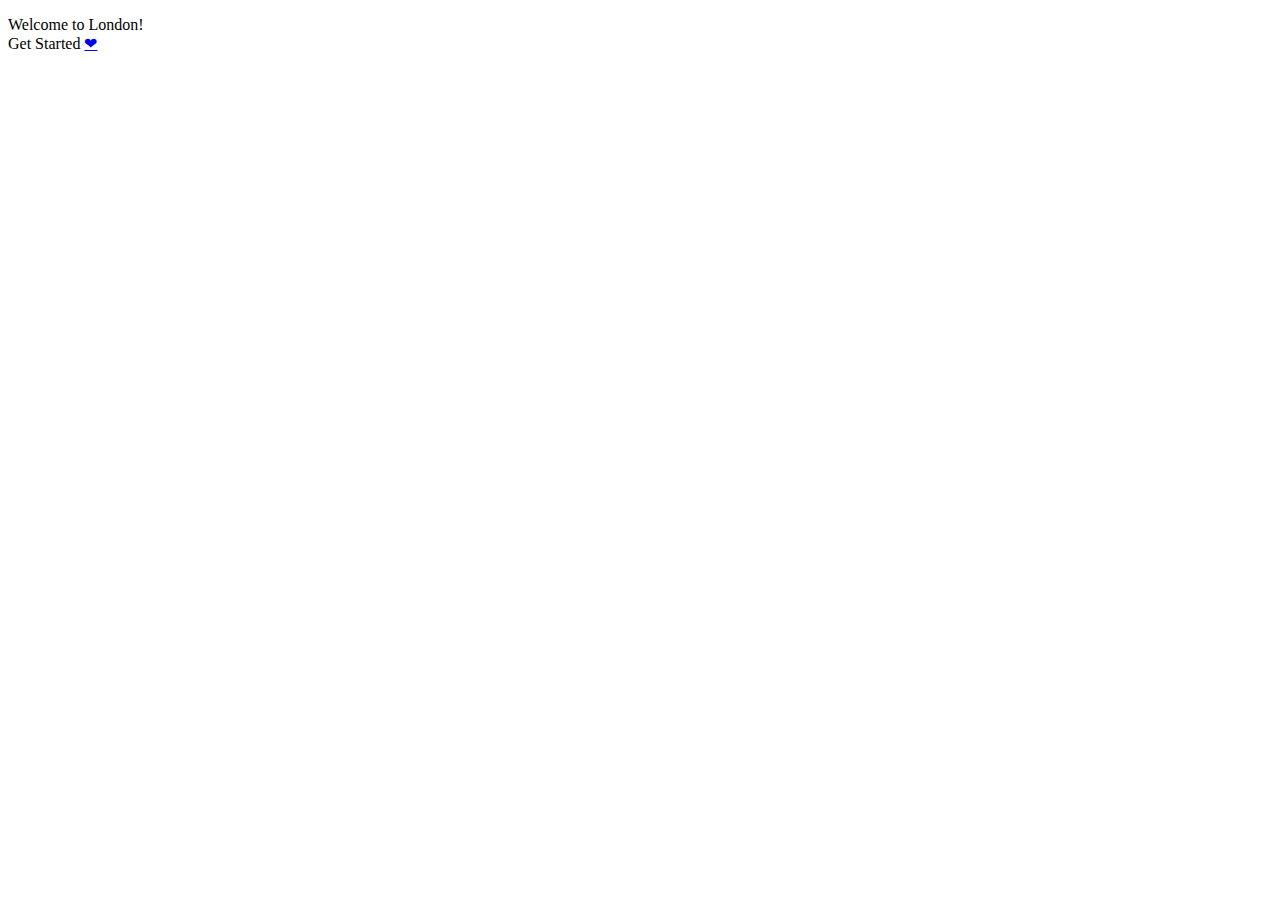
==== index.html @ 0caf2c50 "fix index" ====
<!DOCTYPE html PUBLIC "-//W3C//DTD XHTML 1.0 Strict//EN" 
	"http://www.w3.org/TR/xhtml1/DTD/xhtml1-strict.dtd">
<html xmlns="http://www.w3.org/1999/xhtml">
<head>
	<meta http-equiv="Content-Type" content="text/html;
	charset=utf-8" />

	<title>London Rulez</title>
	
	<link href="style 0.css" rel="stylesheet" type="text/css" />

</head>

<body>

	<p>Welcome to London!<br>Get Started <a href="Stratica%201.html">❤</p>

</body>
</html>
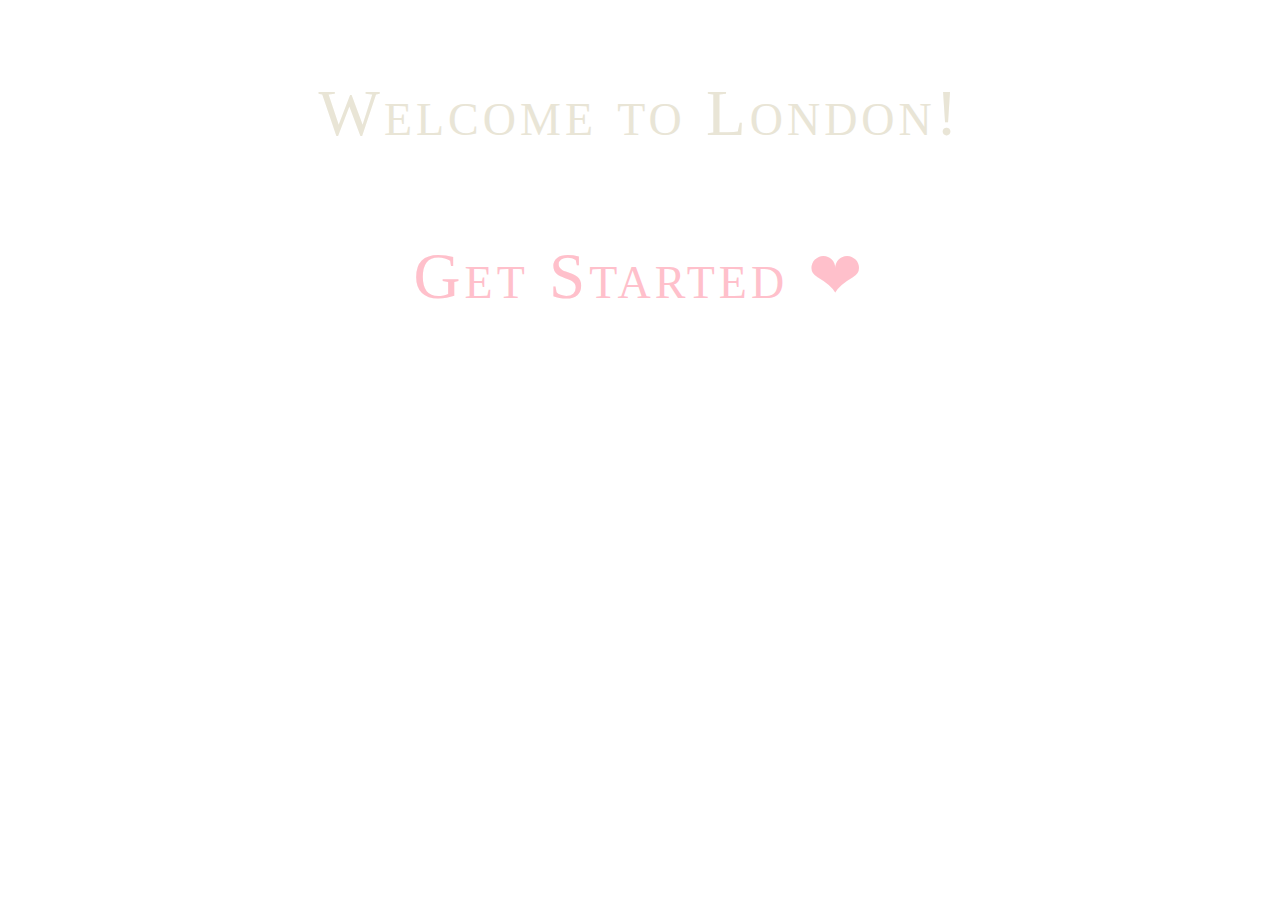
==== commit 7ec3bfcc: "First Menu Bar" ====
--- a/index.html
+++ b/index.html
@@ -13,7 +13,8 @@
 
 <body>
 
-	<p>Welcome to London!<br>Get Started <a href="Stratica%201.html">❤</p>
+	<p>Welcome to London!
+	<p><a href="Main.html" title="Visit my first page!">Get Started ❤</a></p>
 
 </body>
 </html>--- a/style 0.css
+++ b/style 0.css
@@ -0,0 +1,28 @@
+body{
+	background-image: url("London View.jpg");
+	background-repeat: no-repeat;
+	color:#e9e5d6;
+	font:small-caps lighter 65px 'Comic Sans MS';
+	margin:0px auto;
+    width:950px;
+    line-height:1.5em;
+    text-align: center;
+    letter-spacing: 4px;
+}
+
+p a{
+    color:pink;
+    text-decoration:none;
+    padding:10px;
+	}
+
+p a:hover{
+	 color:#ff6f69;
+}
+
+p a:visited{
+	color:pink;
+}
+p a:active{
+	color: #ffa8a5;
+}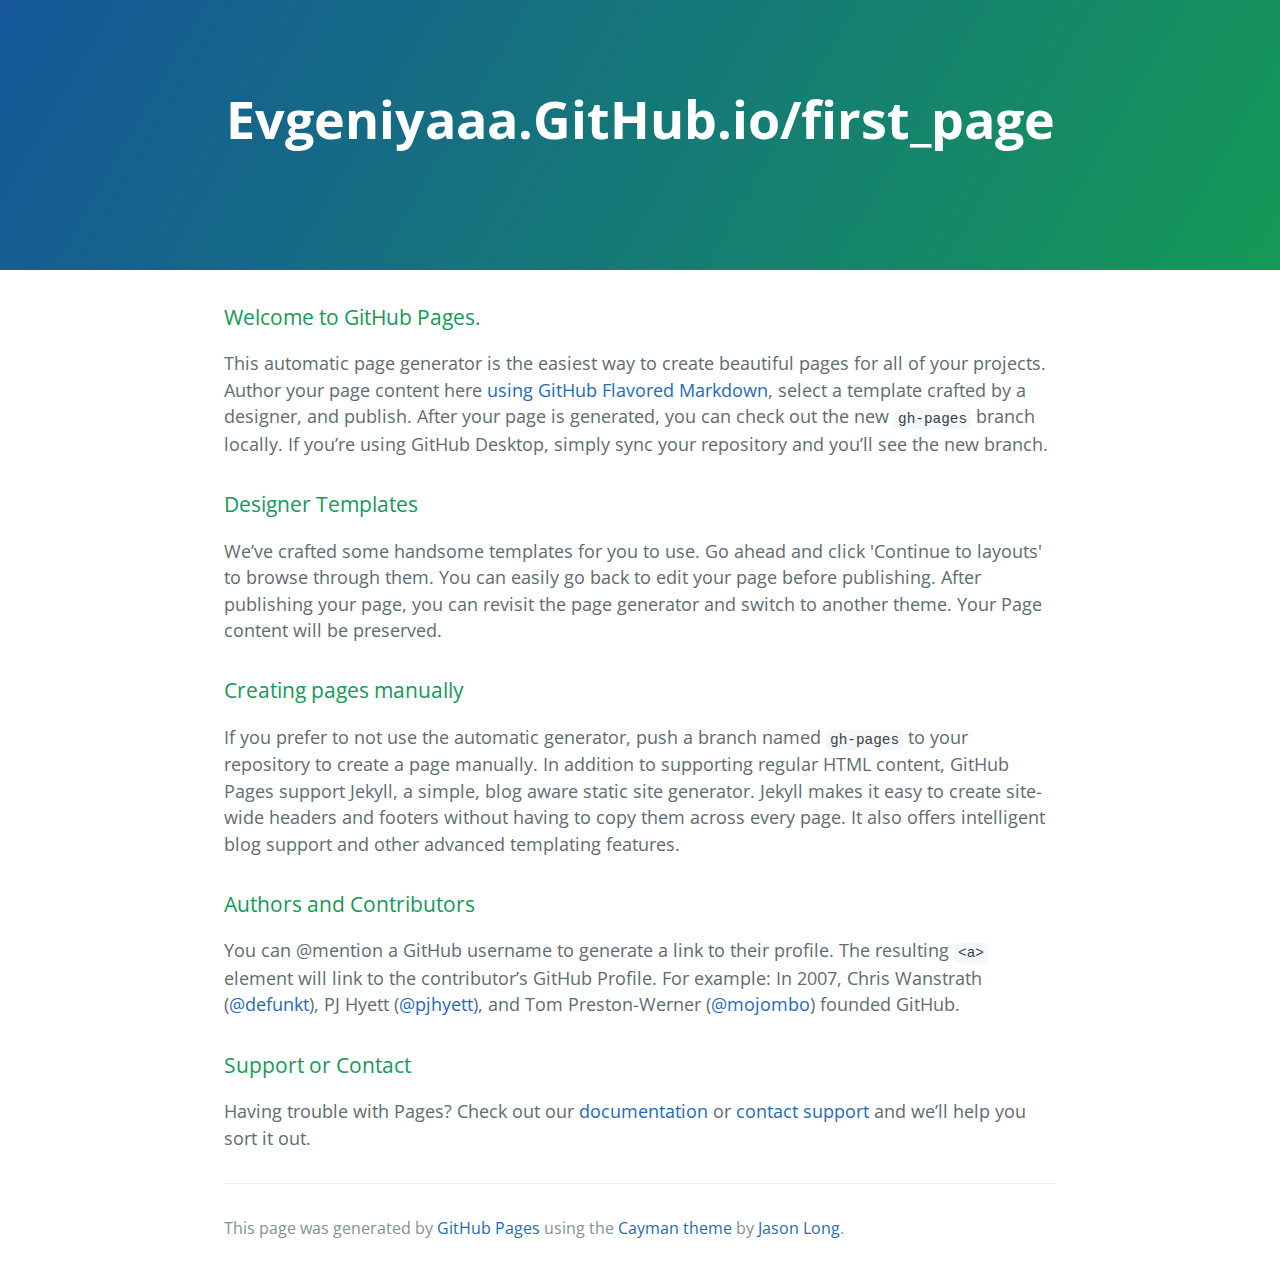
==== commit d8a101fb: "Replace master branch with page content via GitHub" ====
--- a/index.html
+++ b/index.html
@@ -1,20 +1,53 @@
-<!DOCTYPE html PUBLIC "-//W3C//DTD XHTML 1.0 Strict//EN" 
-	"http://www.w3.org/TR/xhtml1/DTD/xhtml1-strict.dtd">
-<html xmlns="http://www.w3.org/1999/xhtml">
-<head>
-	<meta http-equiv="Content-Type" content="text/html;
-	charset=utf-8" />
+<!DOCTYPE html>
+<html lang="en-us">
+  <head>
+    <meta charset="UTF-8">
+    <title>Evgeniyaaa.GitHub.io/first_page by evgeniyaaa</title>
+    <meta name="viewport" content="width=device-width, initial-scale=1">
+    <link rel="stylesheet" type="text/css" href="stylesheets/normalize.css" media="screen">
+    <link href='https://fonts.googleapis.com/css?family=Open+Sans:400,700' rel='stylesheet' type='text/css'>
+    <link rel="stylesheet" type="text/css" href="stylesheets/stylesheet.css" media="screen">
+    <link rel="stylesheet" type="text/css" href="stylesheets/github-light.css" media="screen">
+  </head>
+  <body>
+    <section class="page-header">
+      <h1 class="project-name">Evgeniyaaa.GitHub.io/first_page</h1>
+      <h2 class="project-tagline"></h2>
+    </section>
 
-	<title>London Rulez</title>
-	
-	<link href="style 0.css" rel="stylesheet" type="text/css" />
+    <section class="main-content">
+      <h3>
+<a id="welcome-to-github-pages" class="anchor" href="#welcome-to-github-pages" aria-hidden="true"><span aria-hidden="true" class="octicon octicon-link"></span></a>Welcome to GitHub Pages.</h3>
 
-</head>
+<p>This automatic page generator is the easiest way to create beautiful pages for all of your projects. Author your page content here <a href="https://guides.github.com/features/mastering-markdown/">using GitHub Flavored Markdown</a>, select a template crafted by a designer, and publish. After your page is generated, you can check out the new <code>gh-pages</code> branch locally. If you’re using GitHub Desktop, simply sync your repository and you’ll see the new branch.</p>
 
-<body>
+<h3>
+<a id="designer-templates" class="anchor" href="#designer-templates" aria-hidden="true"><span aria-hidden="true" class="octicon octicon-link"></span></a>Designer Templates</h3>
 
-	<p>Welcome to London!
-	<p><a href="Main.html" title="Visit my first page!">Get Started ❤</a></p>
+<p>We’ve crafted some handsome templates for you to use. Go ahead and click 'Continue to layouts' to browse through them. You can easily go back to edit your page before publishing. After publishing your page, you can revisit the page generator and switch to another theme. Your Page content will be preserved.</p>
 
-</body>
-</html>+<h3>
+<a id="creating-pages-manually" class="anchor" href="#creating-pages-manually" aria-hidden="true"><span aria-hidden="true" class="octicon octicon-link"></span></a>Creating pages manually</h3>
+
+<p>If you prefer to not use the automatic generator, push a branch named <code>gh-pages</code> to your repository to create a page manually. In addition to supporting regular HTML content, GitHub Pages support Jekyll, a simple, blog aware static site generator. Jekyll makes it easy to create site-wide headers and footers without having to copy them across every page. It also offers intelligent blog support and other advanced templating features.</p>
+
+<h3>
+<a id="authors-and-contributors" class="anchor" href="#authors-and-contributors" aria-hidden="true"><span aria-hidden="true" class="octicon octicon-link"></span></a>Authors and Contributors</h3>
+
+<p>You can @mention a GitHub username to generate a link to their profile. The resulting <code>&lt;a&gt;</code> element will link to the contributor’s GitHub Profile. For example: In 2007, Chris Wanstrath (<a href="https://github.com/defunkt" class="user-mention">@defunkt</a>), PJ Hyett (<a href="https://github.com/pjhyett" class="user-mention">@pjhyett</a>), and Tom Preston-Werner (<a href="https://github.com/mojombo" class="user-mention">@mojombo</a>) founded GitHub.</p>
+
+<h3>
+<a id="support-or-contact" class="anchor" href="#support-or-contact" aria-hidden="true"><span aria-hidden="true" class="octicon octicon-link"></span></a>Support or Contact</h3>
+
+<p>Having trouble with Pages? Check out our <a href="https://help.github.com/pages">documentation</a> or <a href="https://github.com/contact">contact support</a> and we’ll help you sort it out.</p>
+
+      <footer class="site-footer">
+
+        <span class="site-footer-credits">This page was generated by <a href="https://pages.github.com">GitHub Pages</a> using the <a href="https://github.com/jasonlong/cayman-theme">Cayman theme</a> by <a href="https://twitter.com/jasonlong">Jason Long</a>.</span>
+      </footer>
+
+    </section>
+
+  
+  </body>
+</html>
--- a/stylesheets/stylesheet.css
+++ b/stylesheets/stylesheet.css
@@ -0,0 +1,245 @@
+* {
+  box-sizing: border-box; }
+
+body {
+  padding: 0;
+  margin: 0;
+  font-family: "Open Sans", "Helvetica Neue", Helvetica, Arial, sans-serif;
+  font-size: 16px;
+  line-height: 1.5;
+  color: #606c71; }
+
+a {
+  color: #1e6bb8;
+  text-decoration: none; }
+  a:hover {
+    text-decoration: underline; }
+
+.btn {
+  display: inline-block;
+  margin-bottom: 1rem;
+  color: rgba(255, 255, 255, 0.7);
+  background-color: rgba(255, 255, 255, 0.08);
+  border-color: rgba(255, 255, 255, 0.2);
+  border-style: solid;
+  border-width: 1px;
+  border-radius: 0.3rem;
+  transition: color 0.2s, background-color 0.2s, border-color 0.2s; }
+  .btn + .btn {
+    margin-left: 1rem; }
+
+.btn:hover {
+  color: rgba(255, 255, 255, 0.8);
+  text-decoration: none;
+  background-color: rgba(255, 255, 255, 0.2);
+  border-color: rgba(255, 255, 255, 0.3); }
+
+@media screen and (min-width: 64em) {
+  .btn {
+    padding: 0.75rem 1rem; } }
+
+@media screen and (min-width: 42em) and (max-width: 64em) {
+  .btn {
+    padding: 0.6rem 0.9rem;
+    font-size: 0.9rem; } }
+
+@media screen and (max-width: 42em) {
+  .btn {
+    display: block;
+    width: 100%;
+    padding: 0.75rem;
+    font-size: 0.9rem; }
+    .btn + .btn {
+      margin-top: 1rem;
+      margin-left: 0; } }
+
+.page-header {
+  color: #fff;
+  text-align: center;
+  background-color: #159957;
+  background-image: linear-gradient(120deg, #155799, #159957); }
+
+@media screen and (min-width: 64em) {
+  .page-header {
+    padding: 5rem 6rem; } }
+
+@media screen and (min-width: 42em) and (max-width: 64em) {
+  .page-header {
+    padding: 3rem 4rem; } }
+
+@media screen and (max-width: 42em) {
+  .page-header {
+    padding: 2rem 1rem; } }
+
+.project-name {
+  margin-top: 0;
+  margin-bottom: 0.1rem; }
+
+@media screen and (min-width: 64em) {
+  .project-name {
+    font-size: 3.25rem; } }
+
+@media screen and (min-width: 42em) and (max-width: 64em) {
+  .project-name {
+    font-size: 2.25rem; } }
+
+@media screen and (max-width: 42em) {
+  .project-name {
+    font-size: 1.75rem; } }
+
+.project-tagline {
+  margin-bottom: 2rem;
+  font-weight: normal;
+  opacity: 0.7; }
+
+@media screen and (min-width: 64em) {
+  .project-tagline {
+    font-size: 1.25rem; } }
+
+@media screen and (min-width: 42em) and (max-width: 64em) {
+  .project-tagline {
+    font-size: 1.15rem; } }
+
+@media screen and (max-width: 42em) {
+  .project-tagline {
+    font-size: 1rem; } }
+
+.main-content :first-child {
+  margin-top: 0; }
+.main-content img {
+  max-width: 100%; }
+.main-content h1, .main-content h2, .main-content h3, .main-content h4, .main-content h5, .main-content h6 {
+  margin-top: 2rem;
+  margin-bottom: 1rem;
+  font-weight: normal;
+  color: #159957; }
+.main-content p {
+  margin-bottom: 1em; }
+.main-content code {
+  padding: 2px 4px;
+  font-family: Consolas, "Liberation Mono", Menlo, Courier, monospace;
+  font-size: 0.9rem;
+  color: #383e41;
+  background-color: #f3f6fa;
+  border-radius: 0.3rem; }
+.main-content pre {
+  padding: 0.8rem;
+  margin-top: 0;
+  margin-bottom: 1rem;
+  font: 1rem Consolas, "Liberation Mono", Menlo, Courier, monospace;
+  color: #567482;
+  word-wrap: normal;
+  background-color: #f3f6fa;
+  border: solid 1px #dce6f0;
+  border-radius: 0.3rem; }
+  .main-content pre > code {
+    padding: 0;
+    margin: 0;
+    font-size: 0.9rem;
+    color: #567482;
+    word-break: normal;
+    white-space: pre;
+    background: transparent;
+    border: 0; }
+.main-content .highlight {
+  margin-bottom: 1rem; }
+  .main-content .highlight pre {
+    margin-bottom: 0;
+    word-break: normal; }
+.main-content .highlight pre, .main-content pre {
+  padding: 0.8rem;
+  overflow: auto;
+  font-size: 0.9rem;
+  line-height: 1.45;
+  border-radius: 0.3rem; }
+.main-content pre code, .main-content pre tt {
+  display: inline;
+  max-width: initial;
+  padding: 0;
+  margin: 0;
+  overflow: initial;
+  line-height: inherit;
+  word-wrap: normal;
+  background-color: transparent;
+  border: 0; }
+  .main-content pre code:before, .main-content pre code:after, .main-content pre tt:before, .main-content pre tt:after {
+    content: normal; }
+.main-content ul, .main-content ol {
+  margin-top: 0; }
+.main-content blockquote {
+  padding: 0 1rem;
+  margin-left: 0;
+  color: #819198;
+  border-left: 0.3rem solid #dce6f0; }
+  .main-content blockquote > :first-child {
+    margin-top: 0; }
+  .main-content blockquote > :last-child {
+    margin-bottom: 0; }
+.main-content table {
+  display: block;
+  width: 100%;
+  overflow: auto;
+  word-break: normal;
+  word-break: keep-all; }
+  .main-content table th {
+    font-weight: bold; }
+  .main-content table th, .main-content table td {
+    padding: 0.5rem 1rem;
+    border: 1px solid #e9ebec; }
+.main-content dl {
+  padding: 0; }
+  .main-content dl dt {
+    padding: 0;
+    margin-top: 1rem;
+    font-size: 1rem;
+    font-weight: bold; }
+  .main-content dl dd {
+    padding: 0;
+    margin-bottom: 1rem; }
+.main-content hr {
+  height: 2px;
+  padding: 0;
+  margin: 1rem 0;
+  background-color: #eff0f1;
+  border: 0; }
+
+@media screen and (min-width: 64em) {
+  .main-content {
+    max-width: 64rem;
+    padding: 2rem 6rem;
+    margin: 0 auto;
+    font-size: 1.1rem; } }
+
+@media screen and (min-width: 42em) and (max-width: 64em) {
+  .main-content {
+    padding: 2rem 4rem;
+    font-size: 1.1rem; } }
+
+@media screen and (max-width: 42em) {
+  .main-content {
+    padding: 2rem 1rem;
+    font-size: 1rem; } }
+
+.site-footer {
+  padding-top: 2rem;
+  margin-top: 2rem;
+  border-top: solid 1px #eff0f1; }
+
+.site-footer-owner {
+  display: block;
+  font-weight: bold; }
+
+.site-footer-credits {
+  color: #819198; }
+
+@media screen and (min-width: 64em) {
+  .site-footer {
+    font-size: 1rem; } }
+
+@media screen and (min-width: 42em) and (max-width: 64em) {
+  .site-footer {
+    font-size: 1rem; } }
+
+@media screen and (max-width: 42em) {
+  .site-footer {
+    font-size: 0.9rem; } }
--- a/stylesheets/github-light.css
+++ b/stylesheets/github-light.css
@@ -0,0 +1,124 @@
+/*
+The MIT License (MIT)
+
+Copyright (c) 2016 GitHub, Inc.
+
+Permission is hereby granted, free of charge, to any person obtaining a copy
+of this software and associated documentation files (the "Software"), to deal
+in the Software without restriction, including without limitation the rights
+to use, copy, modify, merge, publish, distribute, sublicense, and/or sell
+copies of the Software, and to permit persons to whom the Software is
+furnished to do so, subject to the following conditions:
+
+The above copyright notice and this permission notice shall be included in all
+copies or substantial portions of the Software.
+
+THE SOFTWARE IS PROVIDED "AS IS", WITHOUT WARRANTY OF ANY KIND, EXPRESS OR
+IMPLIED, INCLUDING BUT NOT LIMITED TO THE WARRANTIES OF MERCHANTABILITY,
+FITNESS FOR A PARTICULAR PURPOSE AND NONINFRINGEMENT. IN NO EVENT SHALL THE
+AUTHORS OR COPYRIGHT HOLDERS BE LIABLE FOR ANY CLAIM, DAMAGES OR OTHER
+LIABILITY, WHETHER IN AN ACTION OF CONTRACT, TORT OR OTHERWISE, ARISING FROM,
+OUT OF OR IN CONNECTION WITH THE SOFTWARE OR THE USE OR OTHER DEALINGS IN THE
+SOFTWARE.
+
+*/
+
+.pl-c /* comment */ {
+  color: #969896;
+}
+
+.pl-c1 /* constant, variable.other.constant, support, meta.property-name, support.constant, support.variable, meta.module-reference, markup.raw, meta.diff.header */,
+.pl-s .pl-v /* string variable */ {
+  color: #0086b3;
+}
+
+.pl-e /* entity */,
+.pl-en /* entity.name */ {
+  color: #795da3;
+}
+
+.pl-smi /* variable.parameter.function, storage.modifier.package, storage.modifier.import, storage.type.java, variable.other */,
+.pl-s .pl-s1 /* string source */ {
+  color: #333;
+}
+
+.pl-ent /* entity.name.tag */ {
+  color: #63a35c;
+}
+
+.pl-k /* keyword, storage, storage.type */ {
+  color: #a71d5d;
+}
+
+.pl-s /* string */,
+.pl-pds /* punctuation.definition.string, string.regexp.character-class */,
+.pl-s .pl-pse .pl-s1 /* string punctuation.section.embedded source */,
+.pl-sr /* string.regexp */,
+.pl-sr .pl-cce /* string.regexp constant.character.escape */,
+.pl-sr .pl-sre /* string.regexp source.ruby.embedded */,
+.pl-sr .pl-sra /* string.regexp string.regexp.arbitrary-repitition */ {
+  color: #183691;
+}
+
+.pl-v /* variable */ {
+  color: #ed6a43;
+}
+
+.pl-id /* invalid.deprecated */ {
+  color: #b52a1d;
+}
+
+.pl-ii /* invalid.illegal */ {
+  color: #f8f8f8;
+  background-color: #b52a1d;
+}
+
+.pl-sr .pl-cce /* string.regexp constant.character.escape */ {
+  font-weight: bold;
+  color: #63a35c;
+}
+
+.pl-ml /* markup.list */ {
+  color: #693a17;
+}
+
+.pl-mh /* markup.heading */,
+.pl-mh .pl-en /* markup.heading entity.name */,
+.pl-ms /* meta.separator */ {
+  font-weight: bold;
+  color: #1d3e81;
+}
+
+.pl-mq /* markup.quote */ {
+  color: #008080;
+}
+
+.pl-mi /* markup.italic */ {
+  font-style: italic;
+  color: #333;
+}
+
+.pl-mb /* markup.bold */ {
+  font-weight: bold;
+  color: #333;
+}
+
+.pl-md /* markup.deleted, meta.diff.header.from-file */ {
+  color: #bd2c00;
+  background-color: #ffecec;
+}
+
+.pl-mi1 /* markup.inserted, meta.diff.header.to-file */ {
+  color: #55a532;
+  background-color: #eaffea;
+}
+
+.pl-mdr /* meta.diff.range */ {
+  font-weight: bold;
+  color: #795da3;
+}
+
+.pl-mo /* meta.output */ {
+  color: #1d3e81;
+}
+
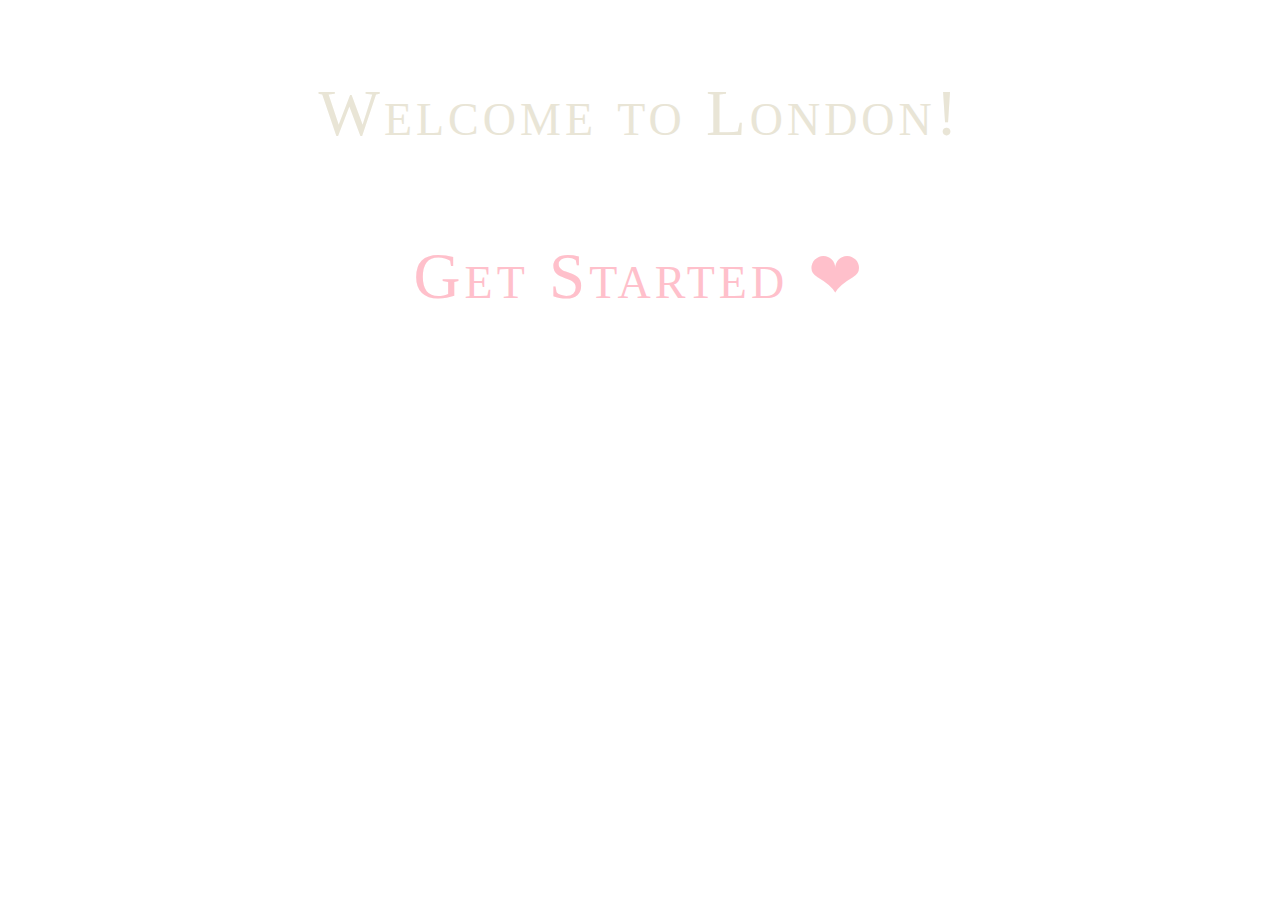
==== commit c582b8b0: "Revert "Replace master branch with page content via GitHub"" ====
--- a/index.html
+++ b/index.html
@@ -1,53 +1,24 @@
-<!DOCTYPE html>
-<html lang="en-us">
-  <head>
-    <meta charset="UTF-8">
-    <title>Evgeniyaaa.GitHub.io/first_page by evgeniyaaa</title>
-    <meta name="viewport" content="width=device-width, initial-scale=1">
-    <link rel="stylesheet" type="text/css" href="stylesheets/normalize.css" media="screen">
-    <link href='https://fonts.googleapis.com/css?family=Open+Sans:400,700' rel='stylesheet' type='text/css'>
-    <link rel="stylesheet" type="text/css" href="stylesheets/stylesheet.css" media="screen">
-    <link rel="stylesheet" type="text/css" href="stylesheets/github-light.css" media="screen">
-  </head>
-  <body>
-    <section class="page-header">
-      <h1 class="project-name">Evgeniyaaa.GitHub.io/first_page</h1>
-      <h2 class="project-tagline"></h2>
-    </section>
+<!DOCTYPE html PUBLIC "-//W3C//DTD XHTML 1.0 Strict//EN" 
+	"http://www.w3.org/TR/xhtml1/DTD/xhtml1-strict.dtd">
+<html xmlns="http://www.w3.org/1999/xhtml">
+<head>
+		<meta http-equiv="Content-Type" content="text/html;
+		charset=utf-8" />
+		
+		<meta name="viewport" content="width=device-width,initial-scale=1,maximum-scale=1,user-scalable=no">
+		<meta http-equiv="X-UA-Compatible" content="IE=edge,chrome=1">
+		<meta name="HandheldFriendly" content="true">
 
-    <section class="main-content">
-      <h3>
-<a id="welcome-to-github-pages" class="anchor" href="#welcome-to-github-pages" aria-hidden="true"><span aria-hidden="true" class="octicon octicon-link"></span></a>Welcome to GitHub Pages.</h3>
+		<title>London Rulez</title>
+		
+		<link href="css/style0.css" rel="stylesheet" type="text/css" />
 
-<p>This automatic page generator is the easiest way to create beautiful pages for all of your projects. Author your page content here <a href="https://guides.github.com/features/mastering-markdown/">using GitHub Flavored Markdown</a>, select a template crafted by a designer, and publish. After your page is generated, you can check out the new <code>gh-pages</code> branch locally. If you’re using GitHub Desktop, simply sync your repository and you’ll see the new branch.</p>
+</head>
 
-<h3>
-<a id="designer-templates" class="anchor" href="#designer-templates" aria-hidden="true"><span aria-hidden="true" class="octicon octicon-link"></span></a>Designer Templates</h3>
+<body>
 
-<p>We’ve crafted some handsome templates for you to use. Go ahead and click 'Continue to layouts' to browse through them. You can easily go back to edit your page before publishing. After publishing your page, you can revisit the page generator and switch to another theme. Your Page content will be preserved.</p>
+		<p>Welcome to London!
+		<p><a href="Main.html" title="Visit my first page!">Get Started ❤</a></p>
 
-<h3>
-<a id="creating-pages-manually" class="anchor" href="#creating-pages-manually" aria-hidden="true"><span aria-hidden="true" class="octicon octicon-link"></span></a>Creating pages manually</h3>
-
-<p>If you prefer to not use the automatic generator, push a branch named <code>gh-pages</code> to your repository to create a page manually. In addition to supporting regular HTML content, GitHub Pages support Jekyll, a simple, blog aware static site generator. Jekyll makes it easy to create site-wide headers and footers without having to copy them across every page. It also offers intelligent blog support and other advanced templating features.</p>
-
-<h3>
-<a id="authors-and-contributors" class="anchor" href="#authors-and-contributors" aria-hidden="true"><span aria-hidden="true" class="octicon octicon-link"></span></a>Authors and Contributors</h3>
-
-<p>You can @mention a GitHub username to generate a link to their profile. The resulting <code>&lt;a&gt;</code> element will link to the contributor’s GitHub Profile. For example: In 2007, Chris Wanstrath (<a href="https://github.com/defunkt" class="user-mention">@defunkt</a>), PJ Hyett (<a href="https://github.com/pjhyett" class="user-mention">@pjhyett</a>), and Tom Preston-Werner (<a href="https://github.com/mojombo" class="user-mention">@mojombo</a>) founded GitHub.</p>
-
-<h3>
-<a id="support-or-contact" class="anchor" href="#support-or-contact" aria-hidden="true"><span aria-hidden="true" class="octicon octicon-link"></span></a>Support or Contact</h3>
-
-<p>Having trouble with Pages? Check out our <a href="https://help.github.com/pages">documentation</a> or <a href="https://github.com/contact">contact support</a> and we’ll help you sort it out.</p>
-
-      <footer class="site-footer">
-
-        <span class="site-footer-credits">This page was generated by <a href="https://pages.github.com">GitHub Pages</a> using the <a href="https://github.com/jasonlong/cayman-theme">Cayman theme</a> by <a href="https://twitter.com/jasonlong">Jason Long</a>.</span>
-      </footer>
-
-    </section>
-
-  
-  </body>
-</html>
+</body>
+</html>--- a/css/style0.css
+++ b/css/style0.css
@@ -0,0 +1,34 @@
+body {
+  background-image: url("../London View.jpg");
+  background-repeat: no-repeat;
+  color: #e9e5d6;
+  font: small-caps lighter 65px "Comic Sans MS";
+  margin: 0px auto;
+  width: 100%;
+  line-height: 1.5em;
+  text-align: center;
+  letter-spacing: 4px; }
+
+p a {
+  color: pink;
+  text-decoration: none;
+  padding: 10px; }
+p a:hover {
+  color: #ff6f69; }
+p a:visited {
+  color: none; }
+p a:active {
+  color: #ffa8a5; }
+
+@media screen and (max-width: 768px) {
+  #main-content {
+    width: 100%; }
+
+  body {
+    font-size: 53px;
+    width: 100%; } }
+/* For responsive page.*/
+/*# sourceMappingURL=style0.css.map */
+/*# sourceMappingURL=style0.css.map */
+
+/*# sourceMappingURL=style0.css.map */
